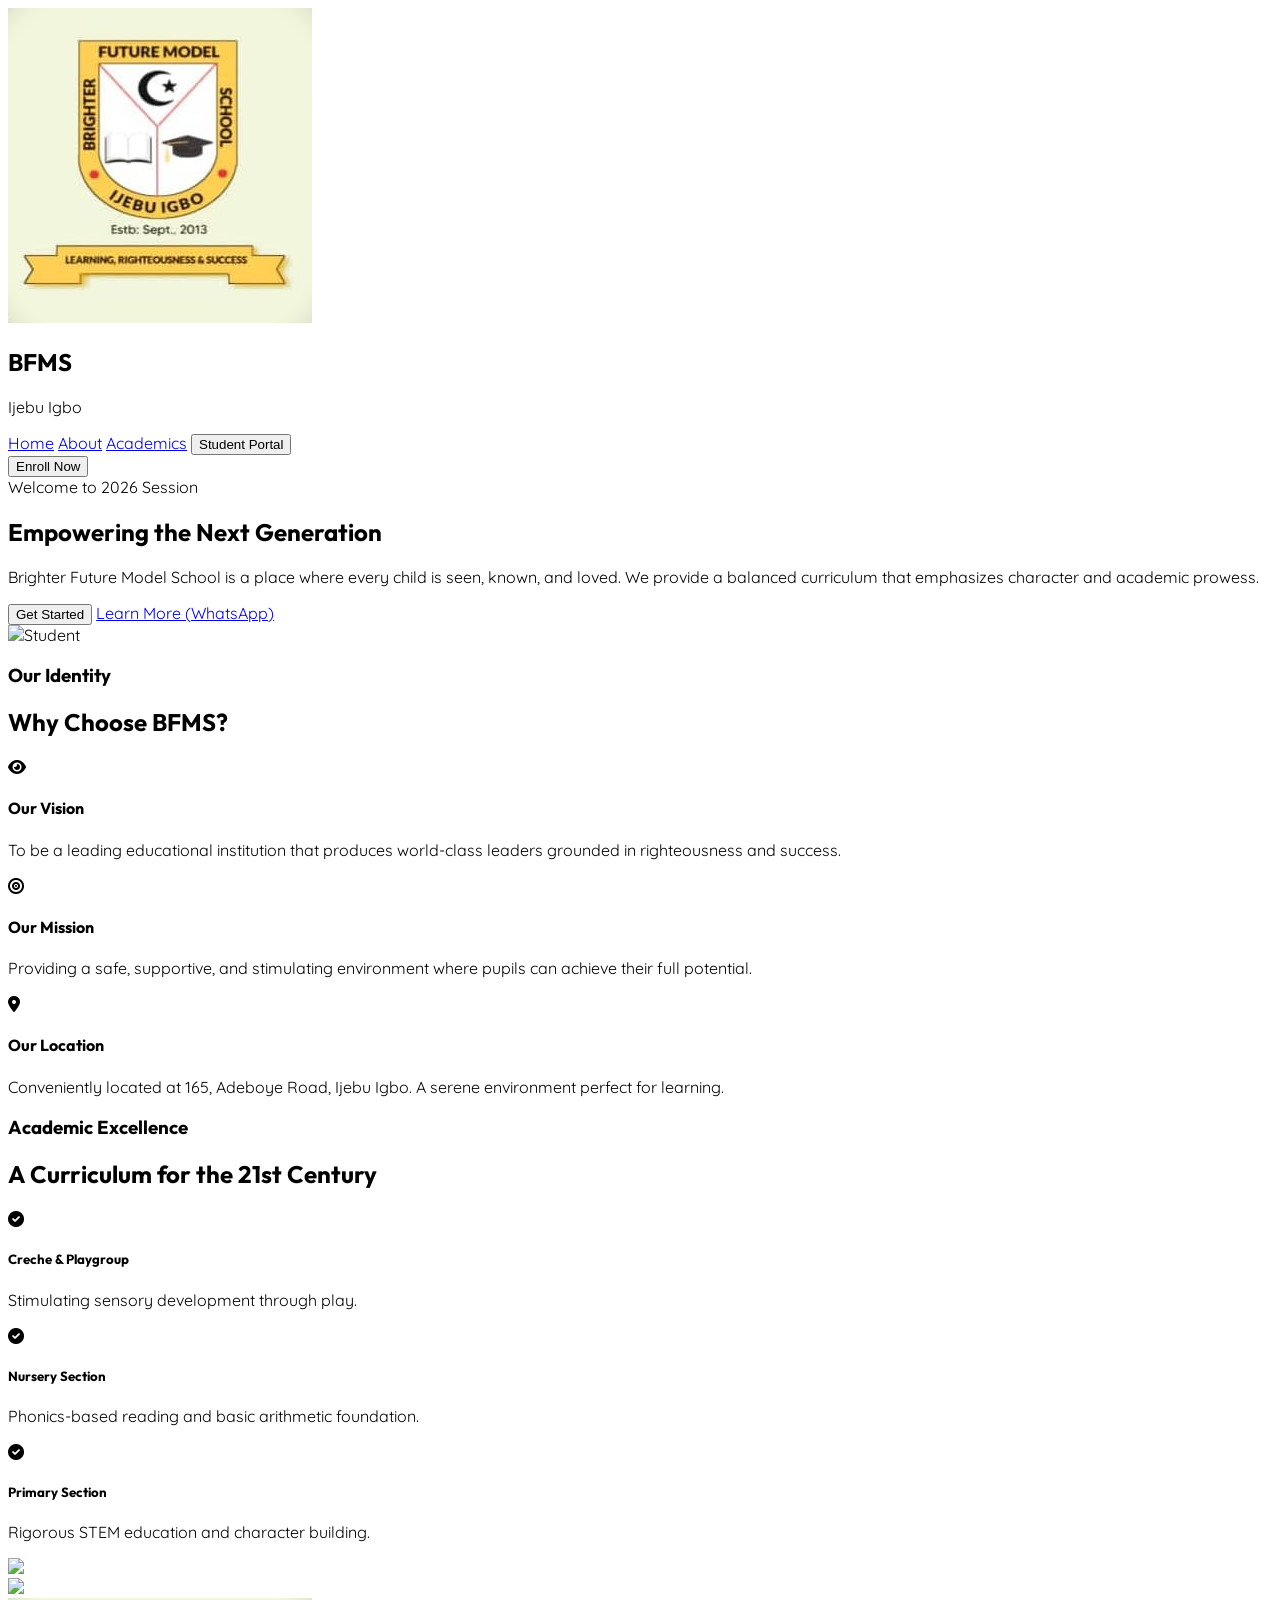
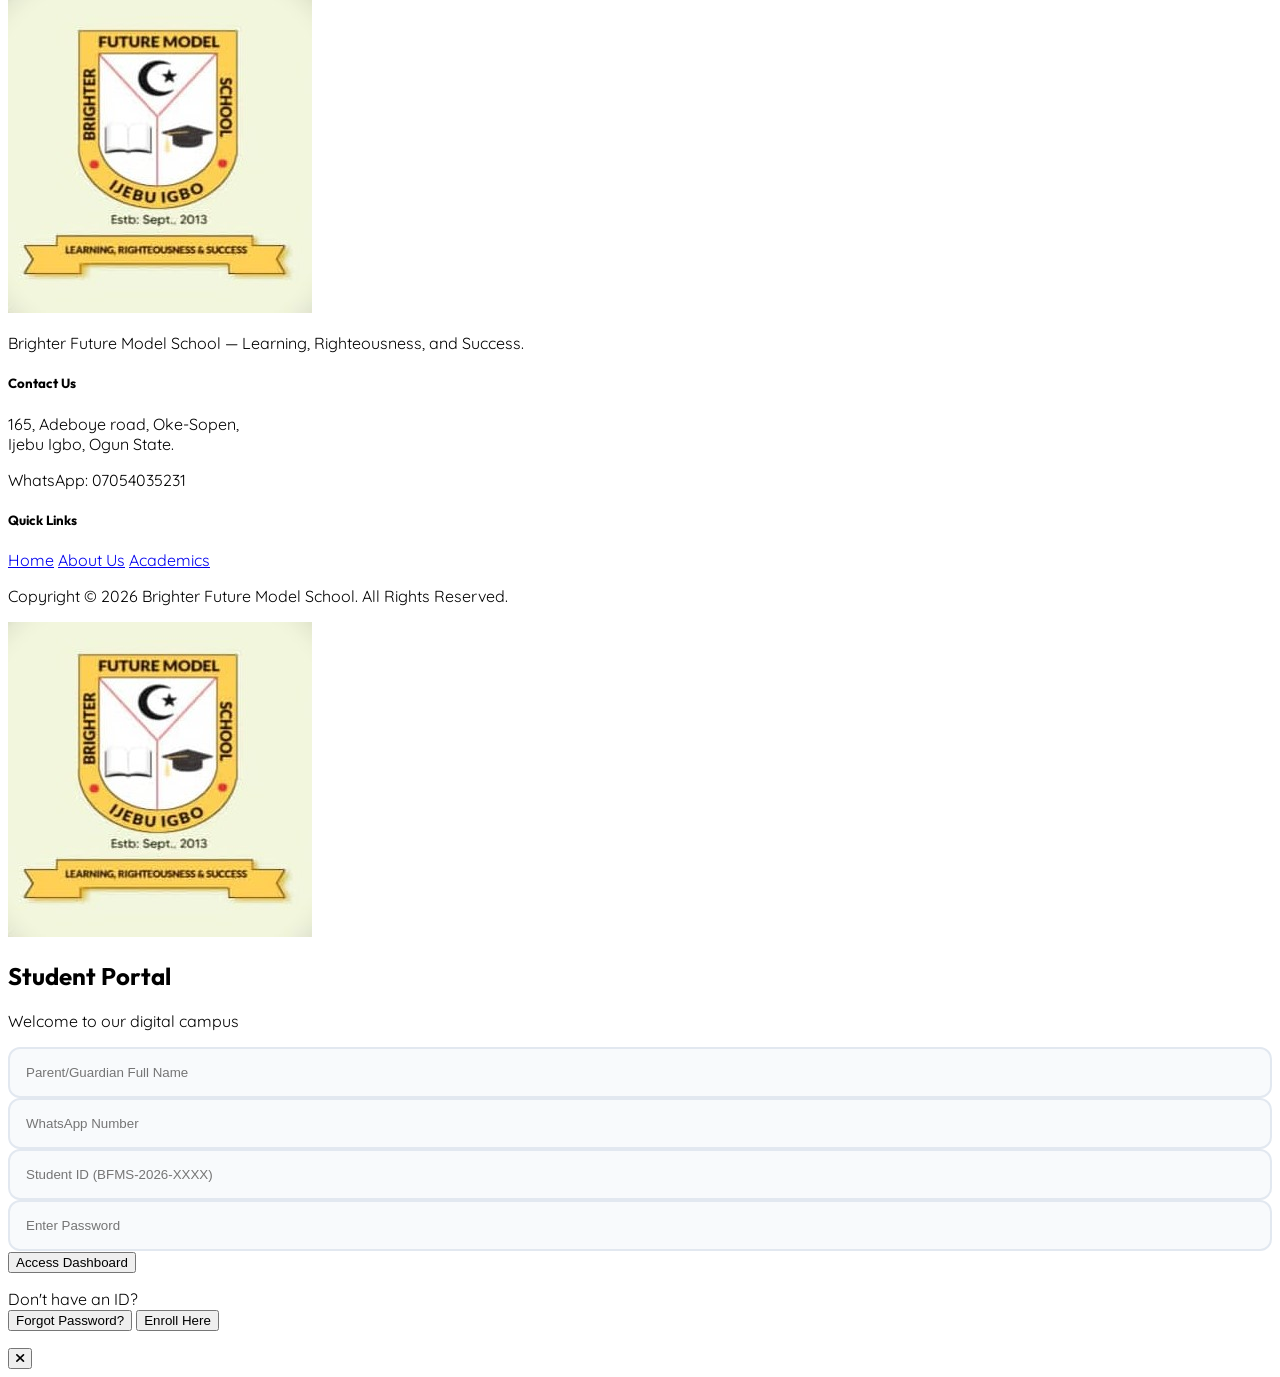
==== index.html @ 09ccc715 "bfmssite" ====
<!DOCTYPE html>
<html lang="en">
<head>
    <meta charset="UTF-8">
    <meta name="viewport" content="width=device-width, initial-scale=1.0">
    <title>Brighter Future Model School | Excellence in Education</title>
    <!-- Tailwind CSS for layout -->
    <script src="https://cdn.tailwindcss.com"></script>
    <!-- Link to your CSS file -->
    <link rel="stylesheet" href="site.css">
    <!-- Font Awesome & Google Fonts -->
    <link href="https://cdnjs.cloudflare.com/ajax/libs/font-awesome/6.0.0/css/all.min.css" rel="stylesheet">
    <link href="https://fonts.googleapis.com/css2?family=Outfit:wght@300;400;600;800&family=Quicksand:wght@400;500;700&display=swap" rel="stylesheet">
    <!-- git remote add origin https://github.com/abdulmaliksanni76-gif/BFMS-SITE.git -->
</head>
<body class="bg-slate-50 text-slate-800">

    <!-- Navigation Bar -->
    <nav id="main-nav" class="fixed top-0 w-full z-50 bg-white/95 backdrop-blur-md shadow-sm transition-all duration-300 py-4">
        <div class="max-w-7xl mx-auto px-4 flex justify-between items-center">
            <div class="flex items-center gap-3">
                <img src="bfms.jpg" alt="Logo" class="w-12 h-12 rounded-lg border border-slate-100 p-0.5 bg-white">
                <div class="leading-none">
                    <h1 class="text-xl font-extrabold text-emerald-700">BFMS</h1>
                    <p class="text-[10px] text-slate-500 uppercase tracking-tighter">Ijebu Igbo</p>
                </div>
            </div>

            <div class="hidden md:flex gap-8 font-bold text-slate-600">
                <a href="#home" class="hover:text-emerald-600 transition-colors">Home</a>
                <a href="#about" class="hover:text-emerald-600 transition-colors">About</a>
                <a href="#academics" class="hover:text-emerald-600 transition-colors">Academics</a>
                <button onclick="openModal('login')" class="hover:text-emerald-600 transition-colors">Student Portal</button>
            </div>

            <button onclick="openModal('enroll')" class="bg-emerald-600 text-white px-6 py-2.5 rounded-xl font-bold hover:bg-emerald-700 shadow-md transform active:scale-95 transition-all">
                Enroll Now
            </button>
        </div>
    </nav>

    <!-- Main Content Sections -->
    <main id="web-content">
        <!-- Home Section -->
        <section id="home" class="pt-32 pb-20 px-4">
            <div class="max-w-7xl mx-auto flex flex-col lg:flex-row items-center gap-12">
                <div class="lg:w-1/2 space-y-6">
                    <span class="bg-emerald-100 text-emerald-700 px-4 py-1 rounded-full text-xs font-bold uppercase tracking-widest">Welcome to 2026 Session</span>
                    <h2 class="text-5xl lg:text-7xl font-black text-slate-900 leading-tight">Empowering the <span class="text-emerald-600">Next Generation</span></h2>
                    <p class="text-lg text-slate-600 leading-relaxed">Brighter Future Model School is a place where every child is seen, known, and loved. We provide a balanced curriculum that emphasizes character and academic prowess.</p>
                    <div class="flex flex-wrap gap-4">
                        <button onclick="openModal('enroll')" class="bg-emerald-600 text-white px-8 py-4 rounded-2xl font-bold shadow-xl hover:bg-emerald-700 transition-all">Get Started</button>
                        <a href="https://wa.me/2347054035231" target="_blank" class="bg-white border-2 border-slate-200 text-slate-700 px-8 py-4 rounded-2xl font-bold hover:border-emerald-600 hover:text-emerald-600 transition-all" _blank>Learn More (WhatsApp)</a>
                    </div>
                </div>
                <div class="lg:w-1/2 relative">
                    <div class="w-full h-[500px] bg-emerald-200 rounded-[3rem] overflow-hidden shadow-2xl">
                        <img src="https://images.unsplash.com/photo-1503676260728-1c00da094a0b?auto=format&fit=crop&q=80&w=1000" class="w-full h-full object-cover" alt="Student">
                    </div>
                </div>
            </div>
        </section>

        <!-- About Section -->
        <section id="about" class="py-24 bg-white px-4">
            <div class="max-w-7xl mx-auto">
                <div class="text-center mb-16">
                    <h3 class="text-emerald-600 font-bold uppercase tracking-widest">Our Identity</h3>
                    <h2 class="text-4xl font-black text-slate-900 mt-2">Why Choose BFMS?</h2>
                </div>
                <div class="grid grid-cols-1 md:grid-cols-3 gap-8">
                    <div class="p-8 bg-slate-50 rounded-3xl border border-slate-100 hover:border-emerald-300 transition-all">
                        <div class="w-14 h-14 bg-emerald-100 text-emerald-600 rounded-2xl flex items-center justify-center text-2xl mb-6"><i class="fas fa-eye"></i></div>
                        <h4 class="text-xl font-bold mb-4">Our Vision</h4>
                        <p class="text-slate-600 leading-relaxed">To be a leading educational institution that produces world-class leaders grounded in righteousness and success.</p>
                    </div>
                    <div class="p-8 bg-slate-50 rounded-3xl border border-slate-100 hover:border-emerald-300 transition-all">
                        <div class="w-14 h-14 bg-emerald-100 text-emerald-600 rounded-2xl flex items-center justify-center text-2xl mb-6"><i class="fas fa-bullseye"></i></div>
                        <h4 class="text-xl font-bold mb-4">Our Mission</h4>
                        <p class="text-slate-600 leading-relaxed">Providing a safe, supportive, and stimulating environment where pupils can achieve their full potential.</p>
                    </div>
                    <div class="p-8 bg-slate-50 rounded-3xl border border-slate-100 hover:border-emerald-300 transition-all">
                        <div class="w-14 h-14 bg-emerald-100 text-emerald-600 rounded-2xl flex items-center justify-center text-2xl mb-6"><i class="fas fa-map-marker-alt"></i></div>
                        <h4 class="text-xl font-bold mb-4">Our Location</h4>
                        <p class="text-slate-600 leading-relaxed">Conveniently located at 165, Adeboye Road, Ijebu Igbo. A serene environment perfect for learning.</p>
                    </div>
                </div>
            </div>
        </section>

        <!-- Academics Section -->
        <section id="academics" class="py-24 px-4">
            <div class="max-w-7xl mx-auto">
                <div class="flex flex-col lg:flex-row gap-16 items-center">
                    <div class="lg:w-1/2">
                        <h3 class="text-emerald-600 font-bold uppercase tracking-widest">Academic Excellence</h3>
                        <h2 class="text-4xl font-black text-slate-900 mt-2 mb-6">A Curriculum for the 21st Century</h2>
                        <div class="space-y-4">
                            <div class="flex gap-4 p-4 bg-white rounded-2xl shadow-sm border border-slate-100">
                                <i class="fas fa-check-circle text-emerald-500 mt-1"></i>
                                <div><h5 class="font-bold">Creche & Playgroup</h5><p class="text-sm text-slate-500">Stimulating sensory development through play.</p></div>
                            </div>
                            <div class="flex gap-4 p-4 bg-white rounded-2xl shadow-sm border border-slate-100">
                                <i class="fas fa-check-circle text-emerald-500 mt-1"></i>
                                <div><h5 class="font-bold">Nursery Section</h5><p class="text-sm text-slate-500">Phonics-based reading and basic arithmetic foundation.</p></div>
                            </div>
                            <div class="flex gap-4 p-4 bg-white rounded-2xl shadow-sm border border-slate-100">
                                <i class="fas fa-check-circle text-emerald-500 mt-1"></i>
                                <div><h5 class="font-bold">Primary Section</h5><p class="text-sm text-slate-500">Rigorous STEM education and character building.</p></div>
                            </div>
                        </div>
                    </div>
                    <div class="lg:w-1/2 grid grid-cols-2 gap-4">
                        <div class="h-64 bg-slate-200 rounded-3xl overflow-hidden shadow-lg"><img src="https://images.unsplash.com/photo-1588072432836-e10032774350?auto=format&fit=crop&q=80&w=500" class="w-full h-full object-cover"></div>
                        <div class="h-64 bg-slate-200 rounded-3xl overflow-hidden shadow-lg mt-8"><img src="https://images.unsplash.com/photo-1544367567-0f2fcb009e0b?auto=format&fit=crop&q=80&w=500" class="w-full h-full object-cover"></div>
                    </div>
                </div>
            </div>
        </section>
    </main>

    <!-- Footer -->
    <footer class="bg-slate-900 text-white pt-20 pb-10 px-4">
        <div class="max-w-7xl mx-auto grid grid-cols-1 md:grid-cols-3 gap-12 border-b border-slate-800 pb-12">
            <div>
                <img src="bfms.jpg" class="w-16 h-16 bg-white rounded-lg p-1 mb-6">
                <p class="text-slate-400">Brighter Future Model School — Learning, Righteousness, and Success.</p>
            </div>
            <div>
                <h5 class="font-bold mb-6">Contact Us</h5>
                <p class="text-slate-400">165, Adeboye road, Oke-Sopen,<br>Ijebu Igbo, Ogun State.</p>
                <p class="text-emerald-500 mt-4 font-bold">WhatsApp: 07054035231</p>
            </div>
            <div>
                <h5 class="font-bold mb-6">Quick Links</h5>
                <div class="flex flex-col gap-3 text-slate-400">
                    <a href="#home" class="hover:text-white">Home</a>
                    <a href="#about" class="hover:text-white">About Us</a>
                    <a href="#academics" class="hover:text-white">Academics</a>
                </div>
            </div>
        </div>
        <p class="text-center text-slate-500 text-sm mt-8">Copyright &copy; 2026 Brighter Future Model School. All Rights Reserved.</p>
    </footer>

    <!-- Enrollment/Login Modal -->
    <div id="auth-modal" class="fixed inset-0 z-[100] hidden flex items-center justify-center p-4">
        <div class="absolute inset-0 bg-slate-900/60 backdrop-blur-sm" onclick="closeModal()"></div>
        <div class="bg-white rounded-[2rem] w-full max-w-md relative z-10 overflow-hidden shadow-2xl animate-fade-in">
            <div class="bg-emerald-600 p-8 text-white text-center">
                <img src="bfms.jpg" class="w-16 h-16 mx-auto mb-4 bg-white p-1 rounded-xl">
                <h2 id="modal-title" class="text-3xl font-black">Student Portal</h2>
                <p id="modal-subtitle" class="opacity-80">Welcome to our digital campus</p>
            </div>
            
            <form id="auth-form" class="p-8 space-y-4" onsubmit="handleAuth(event)">
                <div id="enroll-fields" class="space-y-4">
                    <input type="text" id="parent-name" placeholder="Parent/Guardian Full Name" class="auth-input">
                    <input type="tel" id="whatsapp-num" placeholder="WhatsApp Number" class="auth-input">
                </div>
                <div id="login-fields" class="space-y-4 hidden">
                    <input type="text" id="login-id" placeholder="Student ID (BFMS-2026-XXXX)" class="auth-input">
                </div>
                <input type="password" id="auth-password" placeholder="Choose a Password" class="auth-input" required>
                
                <button type="submit" id="submit-btn" class="w-full bg-emerald-600 text-white font-bold py-4 rounded-xl shadow-lg hover:bg-emerald-700 transition-all">
                    Access Portal
                </button>
                
                <p class="text-center text-sm text-slate-500">
                    <span id="footer-text">Don't have an ID?</span>
                    <button type="button" onclick="toggleAuthMode()" class="text-emerald-600 font-bold hover:underline" id="toggle-btn">Enroll Here</button>
                </p>
            </form>
            <button onclick="closeModal()" class="absolute top-4 right-4 text-white/50 hover:text-white"><i class="fas fa-times"></i></button>
        </div>
    </div>

    <!-- Notification Container -->
    <div id="notification-root" class="fixed top-20 right-4 z-[200] space-y-2 pointer-events-none"></div>

    <!-- Link to your JS file -->
    <script src="site.js"></script>
</body>
</html>
---- site.css ----
:root {
    --primary: #059669;
    --primary-dark: #065f46;
}

* {
    box-sizing: border-box;
}

body {
    font-family: 'Quicksand', sans-serif;
    scroll-behavior: smooth;
    overflow-x: hidden;
}

h1, h2, h3, h4, h5, h6 {
    font-family: 'Outfit', sans-serif;
}

.auth-input {
    width: 100%;
    padding: 1rem;
    background-color: #f8fafc;
    border: 2px solid #e2e8f0;
    border-radius: 0.75rem;
    font-weight: 500;
    transition: all 0.2s;
}

.auth-input:focus {
    outline: none;
    border-color: var(--primary);
    background-color: #fff;
    box-shadow: 0 0 0 4px rgba(5, 150, 105, 0.1);
}

.animate-fade-in {
    animation: fadeIn 0.4s ease-out forwards;
}

@keyframes fadeIn {
    from { opacity: 0; transform: scale(0.9) translateY(20px); }
    to { opacity: 1; transform: scale(1) translateY(0); }
}

/* Hide scrollbar when modal is open */
body.modal-open {
    overflow: hidden;
}

/* Dashboard Animations */
.dashboard-card {
    transition: all 0.3s cubic-bezier(0.4, 0, 0.2, 1);
}
.dashboard-card:hover {
    transform: translateY(-5px);
    box-shadow: 0 20px 25px -5px rgb(0 0 0 / 0.1);
}

.hero-gradient {
    background: linear-gradient(135deg, rgba(6, 95, 70, 0.85) 0%, rgba(5, 150, 105, 0.7) 100%);
}
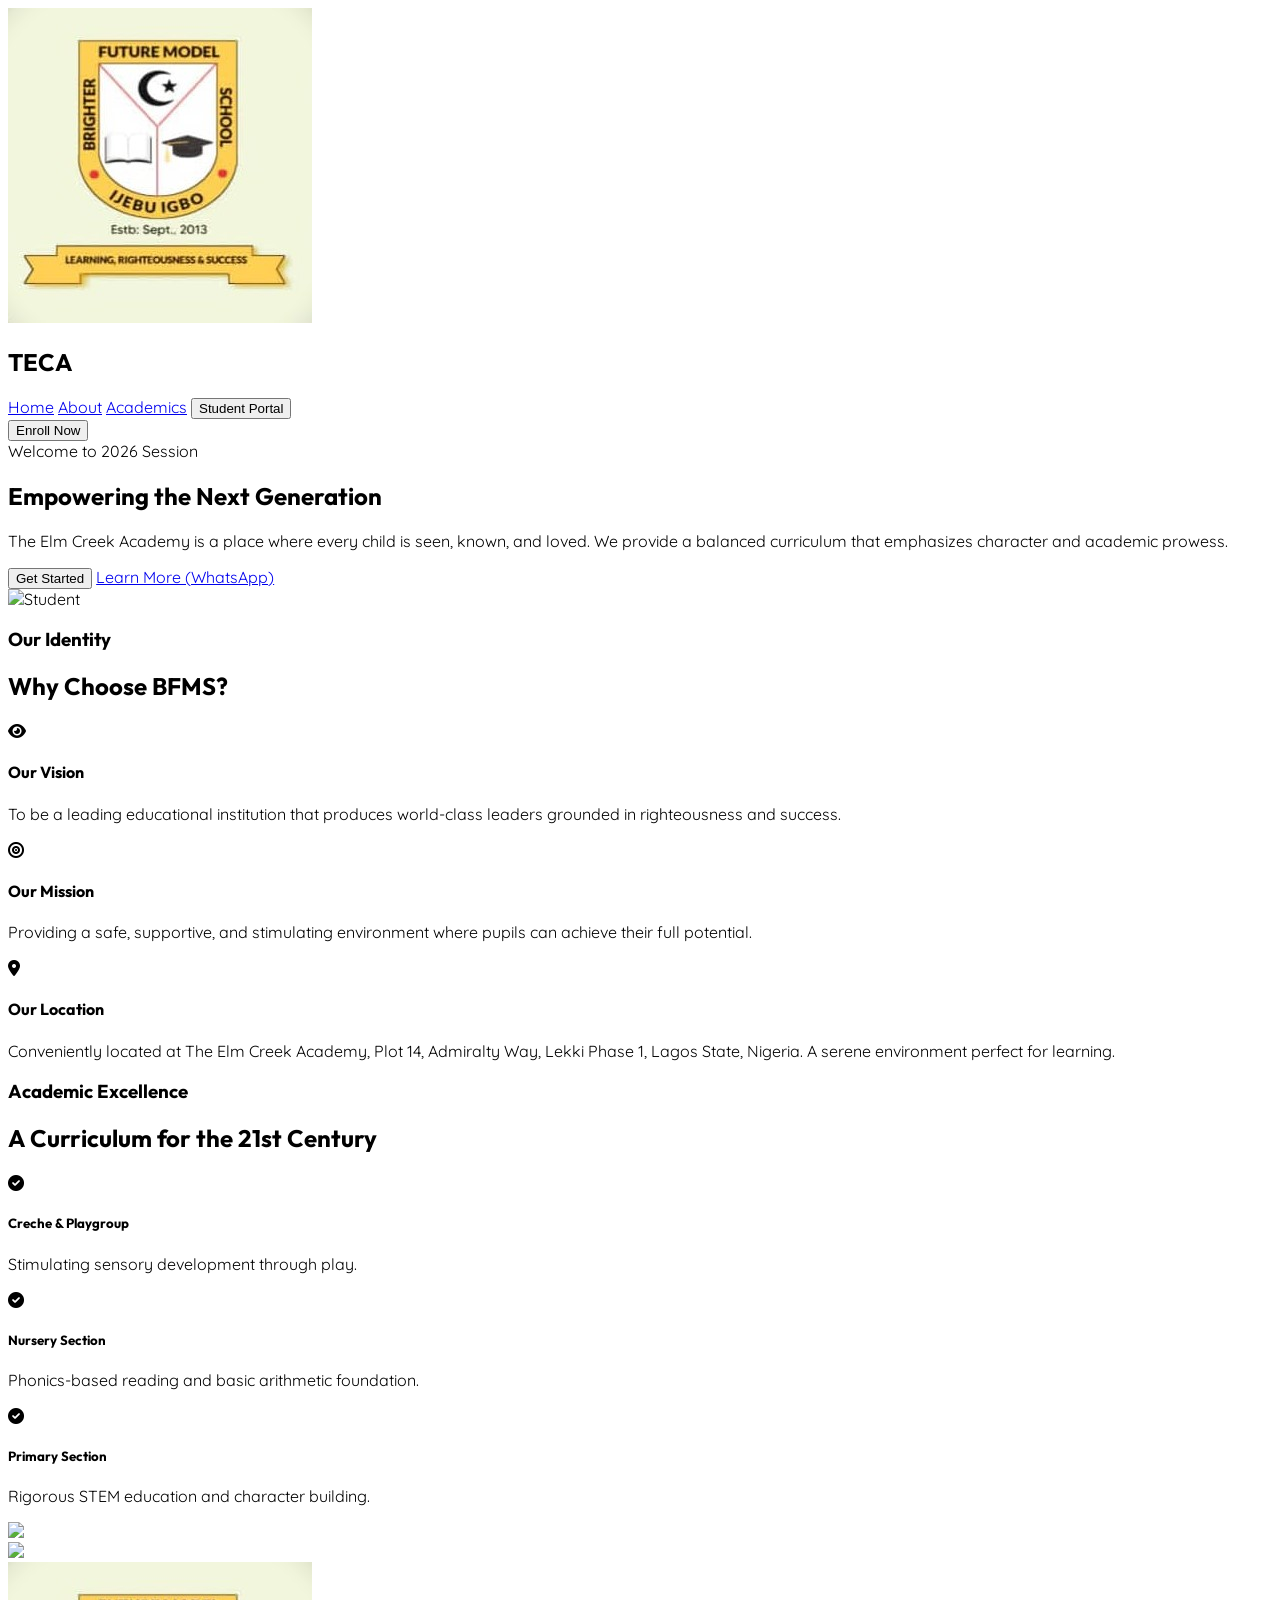
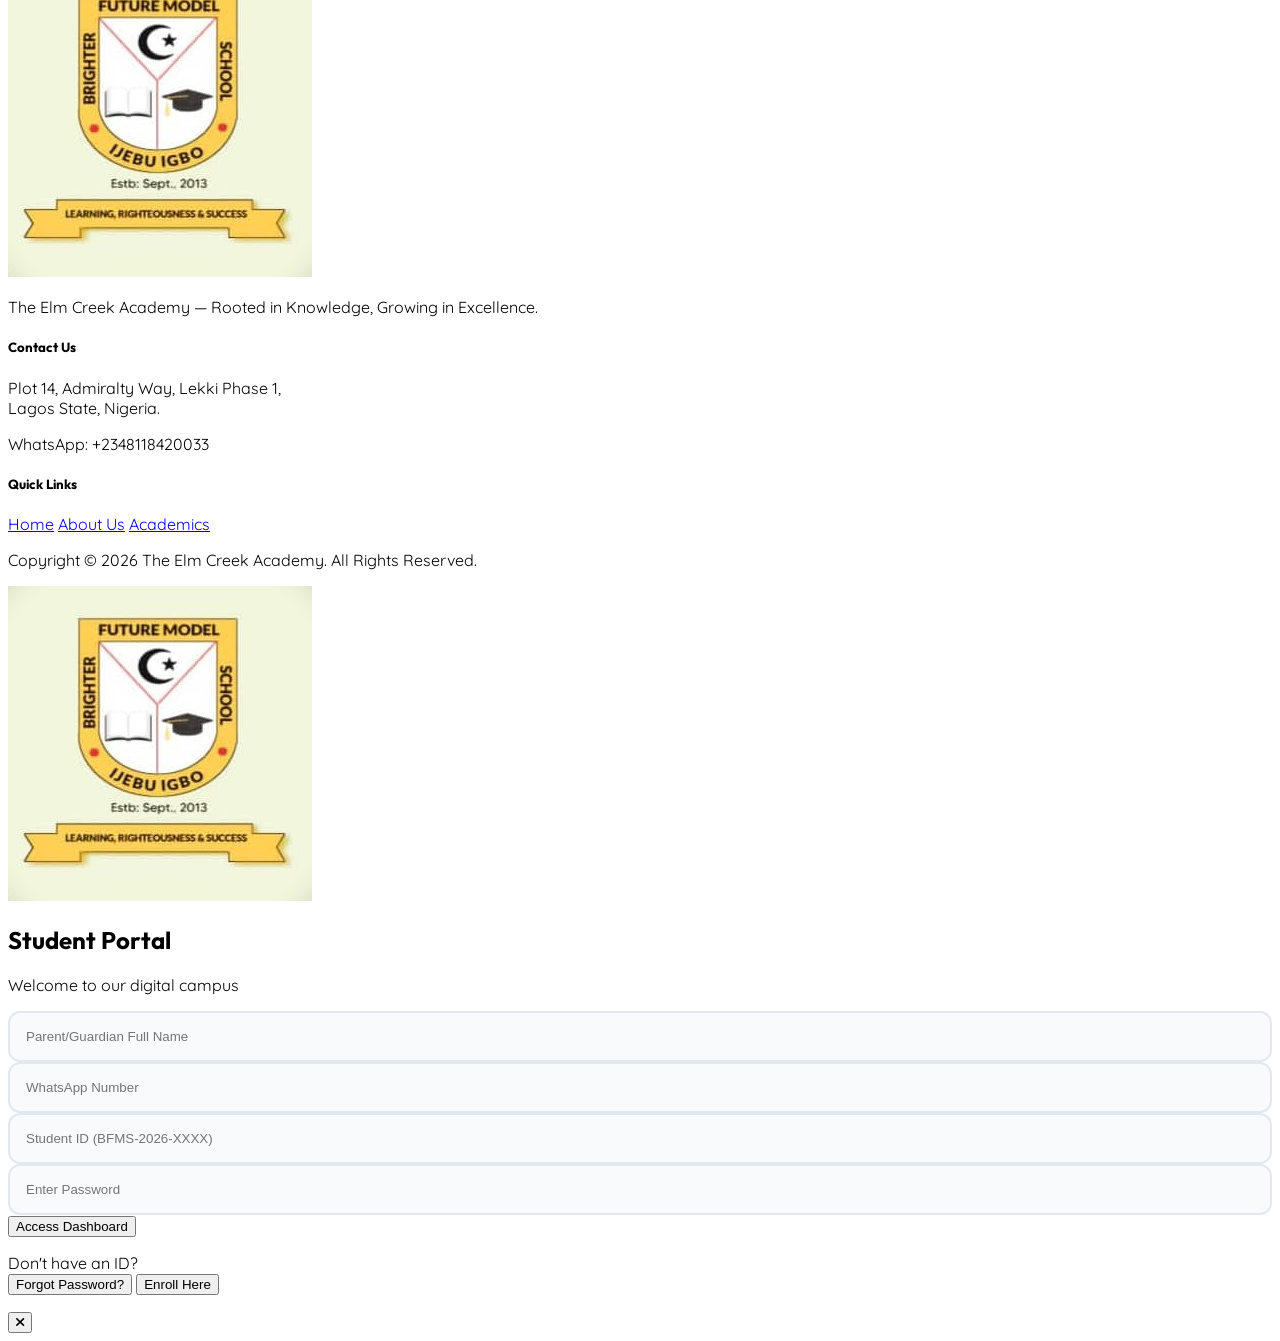
==== commit bff64cd3: "bfms" ====
--- a/index.html
+++ b/index.html
@@ -3,7 +3,7 @@
 <head>
     <meta charset="UTF-8">
     <meta name="viewport" content="width=device-width, initial-scale=1.0">
-    <title>Brighter Future Model School | Excellence in Education</title>
+    <title>The Elm Creek Academy | Excellence in Education</title>
     <!-- Tailwind CSS for layout -->
     <script src="https://cdn.tailwindcss.com"></script>
     <!-- Link to your CSS file -->
@@ -21,8 +21,8 @@
             <div class="flex items-center gap-3">
                 <img src="bfms.jpg" alt="Logo" class="w-12 h-12 rounded-lg border border-slate-100 p-0.5 bg-white">
                 <div class="leading-none">
-                    <h1 class="text-xl font-extrabold text-emerald-700">BFMS</h1>
-                    <p class="text-[10px] text-slate-500 uppercase tracking-tighter">Ijebu Igbo</p>
+                    <h1 class="text-xl font-extrabold text-emerald-700">TECA</h1>
+                    <!-- <p class="text-[10px] text-slate-500 uppercase tracking-tighter">LAGOS</p> -->
                 </div>
             </div>
 
@@ -47,10 +47,10 @@
                 <div class="lg:w-1/2 space-y-6">
                     <span class="bg-emerald-100 text-emerald-700 px-4 py-1 rounded-full text-xs font-bold uppercase tracking-widest">Welcome to 2026 Session</span>
                     <h2 class="text-5xl lg:text-7xl font-black text-slate-900 leading-tight">Empowering the <span class="text-emerald-600">Next Generation</span></h2>
-                    <p class="text-lg text-slate-600 leading-relaxed">Brighter Future Model School is a place where every child is seen, known, and loved. We provide a balanced curriculum that emphasizes character and academic prowess.</p>
+                    <p class="text-lg text-slate-600 leading-relaxed">The Elm Creek Academy is a place where every child is seen, known, and loved. We provide a balanced curriculum that emphasizes character and academic prowess.</p>
                     <div class="flex flex-wrap gap-4">
                         <button onclick="openModal('enroll')" class="bg-emerald-600 text-white px-8 py-4 rounded-2xl font-bold shadow-xl hover:bg-emerald-700 transition-all">Get Started</button>
-                        <a href="https://wa.me/2347054035231" target="_blank" class="bg-white border-2 border-slate-200 text-slate-700 px-8 py-4 rounded-2xl font-bold hover:border-emerald-600 hover:text-emerald-600 transition-all" _blank>Learn More (WhatsApp)</a>
+                        <a href="https://wa.me/2348118420033" target="_blank" class="bg-white border-2 border-slate-200 text-slate-700 px-8 py-4 rounded-2xl font-bold hover:border-emerald-600 hover:text-emerald-600 transition-all" _blank>Learn More (WhatsApp)</a>
                     </div>
                 </div>
                 <div class="lg:w-1/2 relative">
@@ -82,7 +82,7 @@
                     <div class="p-8 bg-slate-50 rounded-3xl border border-slate-100 hover:border-emerald-300 transition-all">
                         <div class="w-14 h-14 bg-emerald-100 text-emerald-600 rounded-2xl flex items-center justify-center text-2xl mb-6"><i class="fas fa-map-marker-alt"></i></div>
                         <h4 class="text-xl font-bold mb-4">Our Location</h4>
-                        <p class="text-slate-600 leading-relaxed">Conveniently located at 165, Adeboye Road, Ijebu Igbo. A serene environment perfect for learning.</p>
+                        <p class="text-slate-600 leading-relaxed">Conveniently located at The Elm Creek Academy, Plot 14, Admiralty Way, Lekki Phase 1, Lagos State, Nigeria. A serene environment perfect for learning.</p>
                     </div>
                 </div>
             </div>
@@ -124,12 +124,12 @@
         <div class="max-w-7xl mx-auto grid grid-cols-1 md:grid-cols-3 gap-12 border-b border-slate-800 pb-12">
             <div>
                 <img src="bfms.jpg" class="w-16 h-16 bg-white rounded-lg p-1 mb-6">
-                <p class="text-slate-400">Brighter Future Model School — Learning, Righteousness, and Success.</p>
+                <p class="text-slate-400">The Elm Creek Academy — Rooted in Knowledge, Growing in Excellence.</p>
             </div>
             <div>
                 <h5 class="font-bold mb-6">Contact Us</h5>
-                <p class="text-slate-400">165, Adeboye road, Oke-Sopen,<br>Ijebu Igbo, Ogun State.</p>
-                <p class="text-emerald-500 mt-4 font-bold">WhatsApp: 07054035231</p>
+                <p class="text-slate-400">Plot 14, Admiralty Way, Lekki Phase 1,<br>Lagos State, Nigeria.</p>
+                <p class="text-emerald-500 mt-4 font-bold">WhatsApp: +2348118420033</p>
             </div>
             <div>
                 <h5 class="font-bold mb-6">Quick Links</h5>
@@ -140,7 +140,7 @@
                 </div>
             </div>
         </div>
-        <p class="text-center text-slate-500 text-sm mt-8">Copyright &copy; 2026 Brighter Future Model School. All Rights Reserved.</p>
+        <p class="text-center text-slate-500 text-sm mt-8">Copyright &copy; 2026 The Elm Creek Academy. All Rights Reserved.</p>
     </footer>
 
     <!-- Enrollment/Login Modal -->
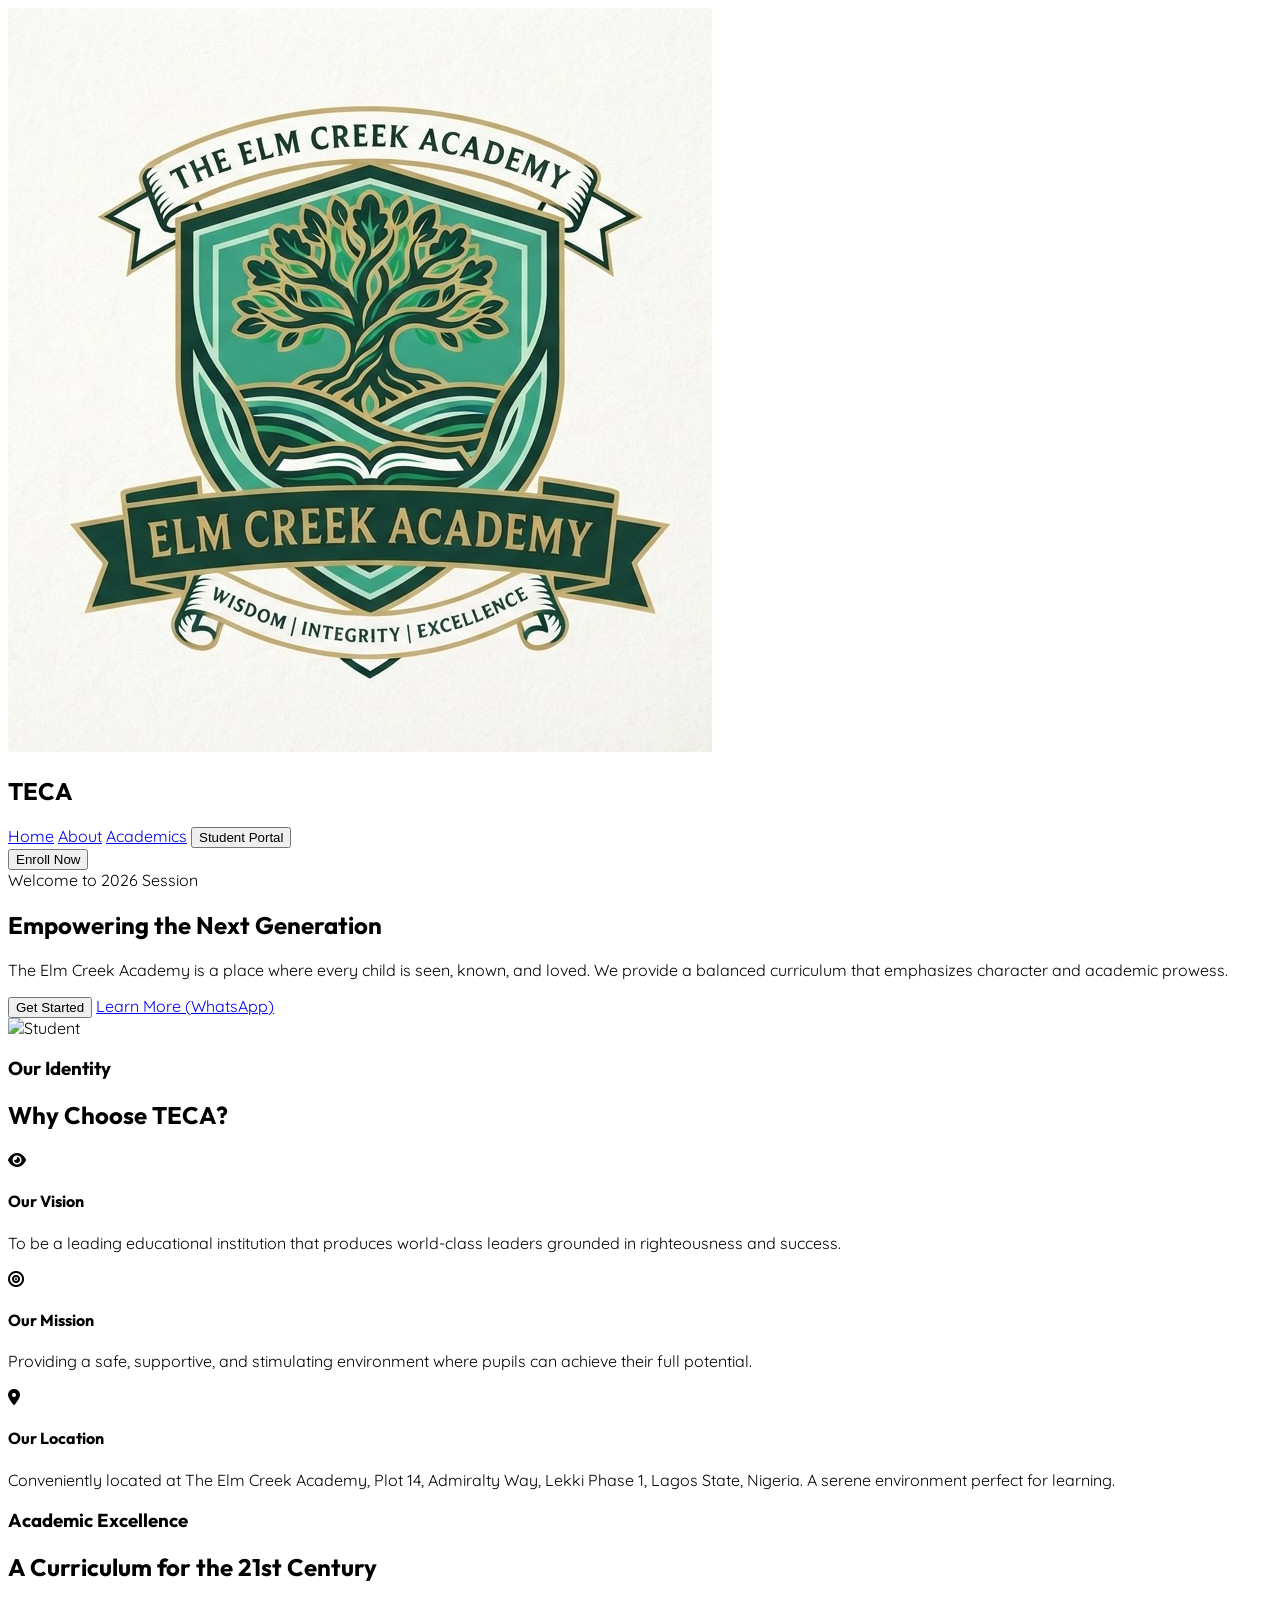
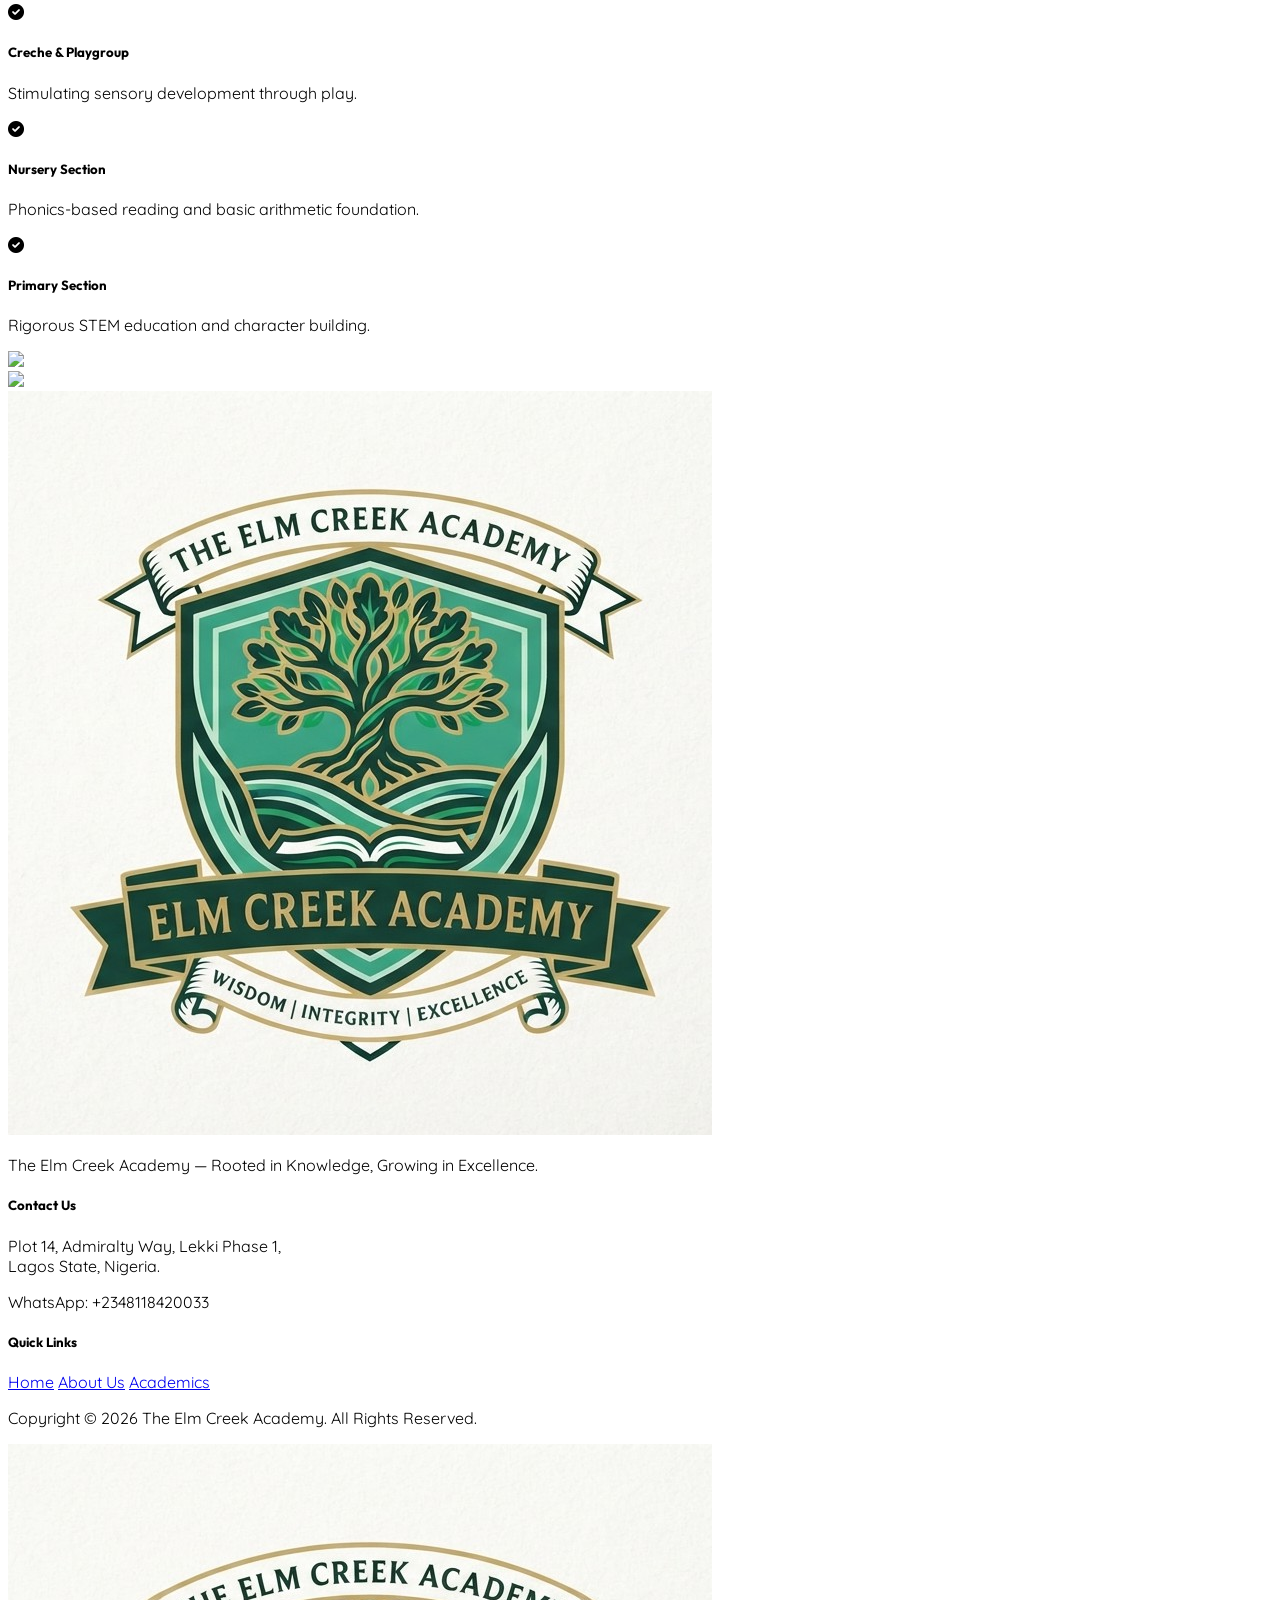
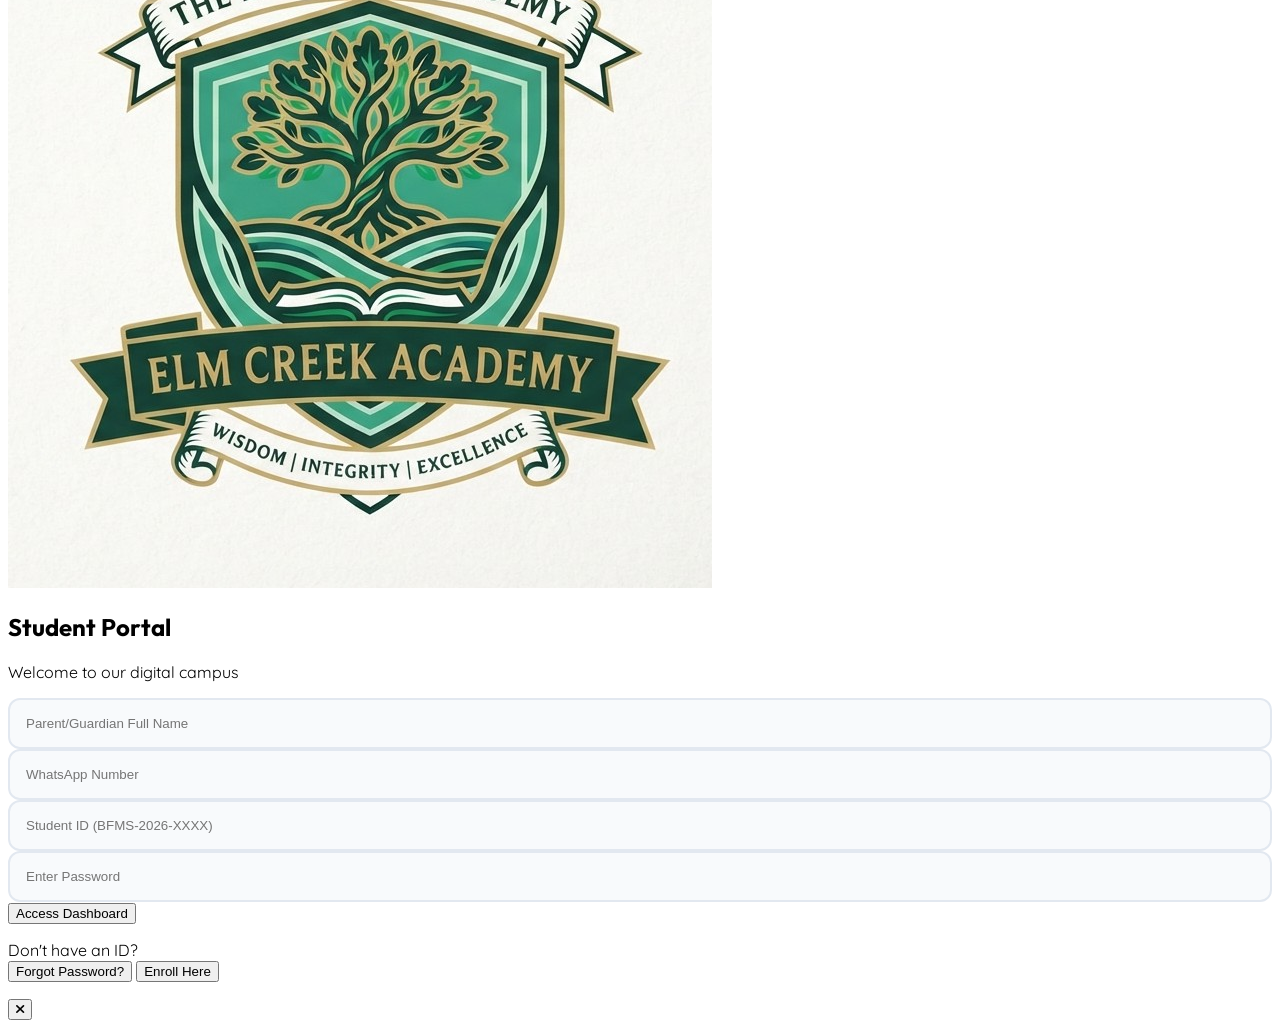
==== commit 62ee8d3b: "bfms" ====
--- a/index.html
+++ b/index.html
@@ -66,7 +66,7 @@
             <div class="max-w-7xl mx-auto">
                 <div class="text-center mb-16">
                     <h3 class="text-emerald-600 font-bold uppercase tracking-widest">Our Identity</h3>
-                    <h2 class="text-4xl font-black text-slate-900 mt-2">Why Choose BFMS?</h2>
+                    <h2 class="text-4xl font-black text-slate-900 mt-2">Why Choose TECA?</h2>
                 </div>
                 <div class="grid grid-cols-1 md:grid-cols-3 gap-8">
                     <div class="p-8 bg-slate-50 rounded-3xl border border-slate-100 hover:border-emerald-300 transition-all">
